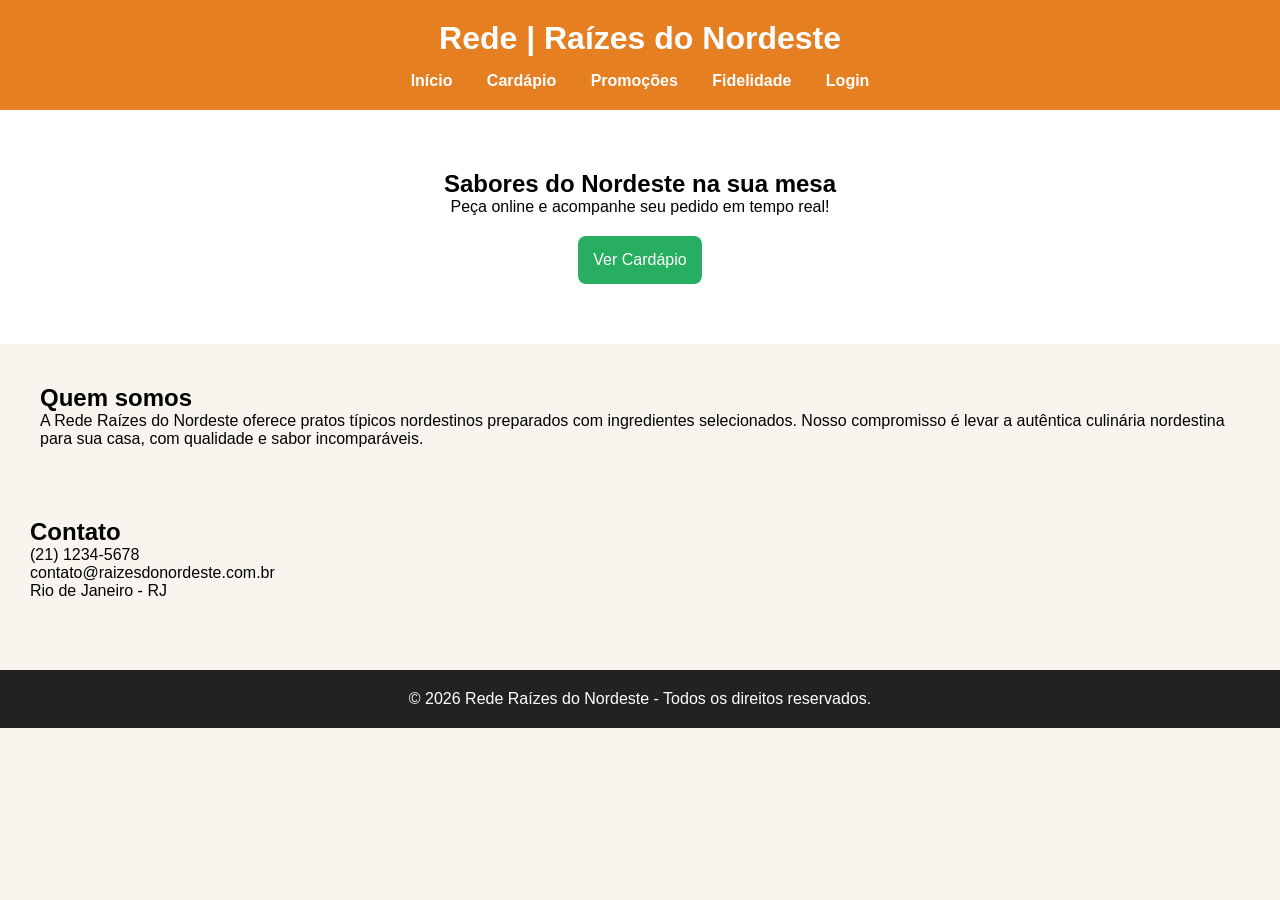
==== index.html @ 58572ade "Imagens" ====
<!DOCTYPE html>
<html lang="pt-br">
<head>
    <meta charset="UTF-8">
    <meta name="viewport" content="width=device-width, initial-scale=1.0">
    <link rel="stylesheet" href="css/style.css">
    <title>Rede | Raízes do Nordeste</title>
</head>
<body>
    <header>
        <h1>Rede | Raízes do Nordeste</h1>

        <nav>
            <a href="index.html">Início</a>
            <a href="cardapio.html">Cardápio</a>
            <a href="promocoes.html">Promoções</a>
            <a href="fidelidade.html">Fidelidade</a>
            <a href="login.html">Login</a>

        </nav>
    </header>

    <section class="banner">
        <h2>Sabores do Nordeste na sua mesa</h2>
        <p>Peça online e acompanhe seu pedido em tempo real!</p>

        <a class="botao" href="cardapio.html">Ver Cardápio</a>
    </section>

    <section class="sobre">
        <h2>Quem somos</h2>
        <p>
            A Rede Raízes do Nordeste oferece pratos típicos nordestinos
            preparados com ingredientes selecionados.
            Nosso compromisso é levar a autêntica culinária nordestina
            para sua casa, com qualidade e sabor incomparáveis.
        </p>
    </section>

    <section>
        <h2>Contato</h2>
        <p>(21) 1234-5678</p>
        <p>contato@raizesdonordeste.com.br</p>
        <p>Rio de Janeiro - RJ</p>
    </section>

<!--<footer>
        <label>
            <input type="checkbox">
            Li e concordo com a política de privacidade.
        </label>
    </footer>-->

    <footer>
    © 2026 Rede Raízes do Nordeste - Todos os direitos reservados.
    </footer>

    <!--<section>
        <h2>Nosso Cardápio</h2>
        <div id="produtos">

        </div>
    </section>

    <section>
        <h2>Carrinho</h2>
        <div id="carrinho">

        </div>
        <h3>Total: R$ <span id="total">0.00</span></h3>
    </section>

    <section>
        <h2>Promoções</h2>
        <div class="promocao">
            <h3>Combo Nordestino</h3>
            <p>20% OFF</p>
        </div>
    </section>

    <section>
        <h2>Programa de Fidelidade</h2>
        <p>Acumule pontos a cada pedido e troque por descontos!
            100 pontos = cupom de desconto.
        </p>
    </section>

    <section>
        <h2>Status do Pedido</h2>
        <h3 id="status">Em preparo</h3>
    </section>

    <footer>
        <label>
            <input type="checkbox">Aceito os termos de privacidade e LGPD.
        </label>
    </footer> -->

    <script src="js/script.js"></script>
    <script src="js/produtos.js"></script>
    <script src="js/carrinho.js"></script>
</body>
</html>
---- css/style.css ----
*{
    margin:0;
    padding:0;
    box-sizing:border-box;
}

body{
    font-family:Arial, sans-serif;
    background:#f8f5ef;
}

header{
    background:#e67e22;
    color:white;
    padding:20px;
}

header h1{
    text-align:center;
}

nav{
    margin-top:15px;
    text-align:center;
}

nav a{
    color:white;
    text-decoration:none;
    margin:15px;
    font-weight:bold;
}

section{
    padding:30px;
}

.banner{
    background:white;
    padding:40px;
    text-align:center;
}

#produtos{
    display:flex;
    flex-wrap:wrap;
    gap:20px;
    padding:30px;
}

.card{
    background:white;
    width:250px;
    border-radius:15px;
    overflow:hidden;
    box-shadow:0px 0px 15px rgba(0,0,0,.2);
    text-align:center;
    padding:20px;
    transition:.3s;
}

.card img{
    width:100%;
    height:180px;
    object-fit:cover;
    border-radius:10px;
}

.card:hover{
    transform:scale(1.05);
}

button{
    background:#27ae60;
    color:white;
    border:none;
    padding:10px;
    cursor:pointer;
}

.banner{
    text-align:center;
    padding:60px;
}

.botao{
    display:inline-block;
    background:#27ae60;
    color:white;
    text-decoration:none;
    padding:15px;
    margin-top:20px;
    border-radius:8px;
}

.sobre{
    padding:40px;
}

footer{
    background:#222;
    color:white;
    text-align:center;
    padding:20px;
    margin-top:40px;
}

input{
    width:300px;
    display:block;
    margin:15px auto;
    padding:15px;
}

button{
    padding:15px;
    background:#27ae60;
    color:white;
    border:none;
    border-radius:8px;
    cursor:pointer;
}

.promocao{
    background:white;
    margin:20px;
    padding:30px;
    border-radius:10px;
    box-shadow:0px 0px 10px gray;
}

@media(max-width:768px){

#produtos{
    flex-direction:column;
    align-items:center;
    justify-content:center;
}

header{
    text-align:center;
}

nav a{
    display:block;
    margin:15px;
}
}
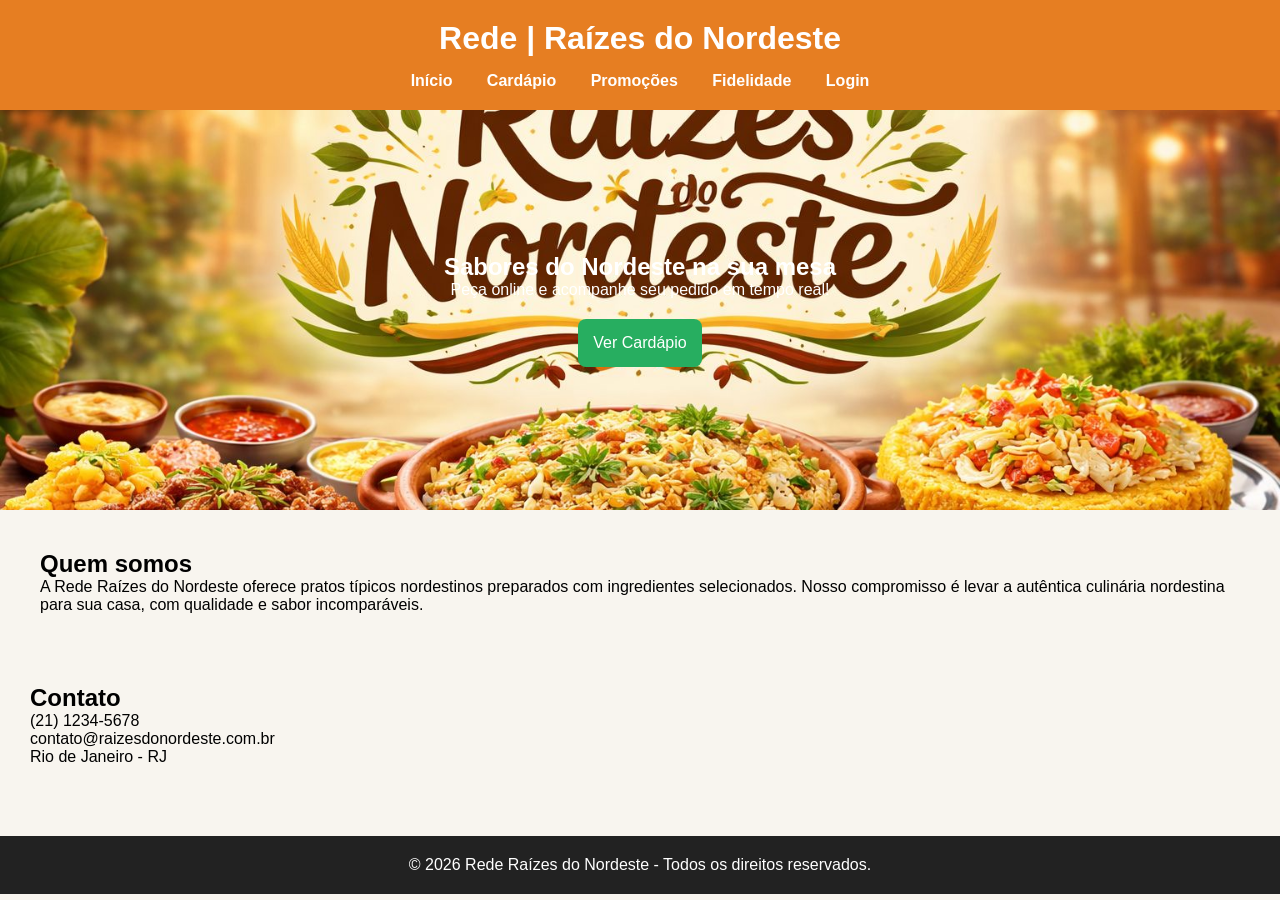
==== commit 58e95ea4: "visual" ====
--- a/index.html
+++ b/index.html
@@ -24,7 +24,7 @@
         <h2>Sabores do Nordeste na sua mesa</h2>
         <p>Peça online e acompanhe seu pedido em tempo real!</p>
 
-        <a class="botao" href="cardapio.html">Ver Cardápio</a>
+        <a href="cardapio.html" class="botao">Ver Cardápio</a>
     </section>
 
     <section class="sobre">
--- a/css/style.css
+++ b/css/style.css
@@ -56,7 +56,7 @@
     box-shadow:0px 0px 15px rgba(0,0,0,.2);
     text-align:center;
     padding:20px;
-    transition:.3s;
+    transition:.4s;
 }
 
 .card img{
@@ -68,19 +68,20 @@
 
 .card:hover{
     transform:scale(1.05);
-}
-
-button{
-    background:#27ae60;
-    color:white;
-    border:none;
-    padding:10px;
-    cursor:pointer;
+    transform:translateY(-10px);
 }
 
 .banner{
+    height:400px;
+    display:flex;
+    flex-direction:column;
+    justify-content:center;
+    align-items:center;
+    color:white;
     text-align:center;
-    padding:60px;
+    background-image:url("../img/banner.jpg");
+    background-size:cover;
+    background-position:center;
 }
 
 .botao{
@@ -119,6 +120,11 @@
     border:none;
     border-radius:8px;
     cursor:pointer;
+    transition:.3s;
+}
+
+button:hover{
+    background:#1e8449;
 }
 
 .promocao{
@@ -127,6 +133,7 @@
     padding:30px;
     border-radius:10px;
     box-shadow:0px 0px 10px gray;
+    border-left:10px solid orange;
 }
 
 @media(max-width:768px){
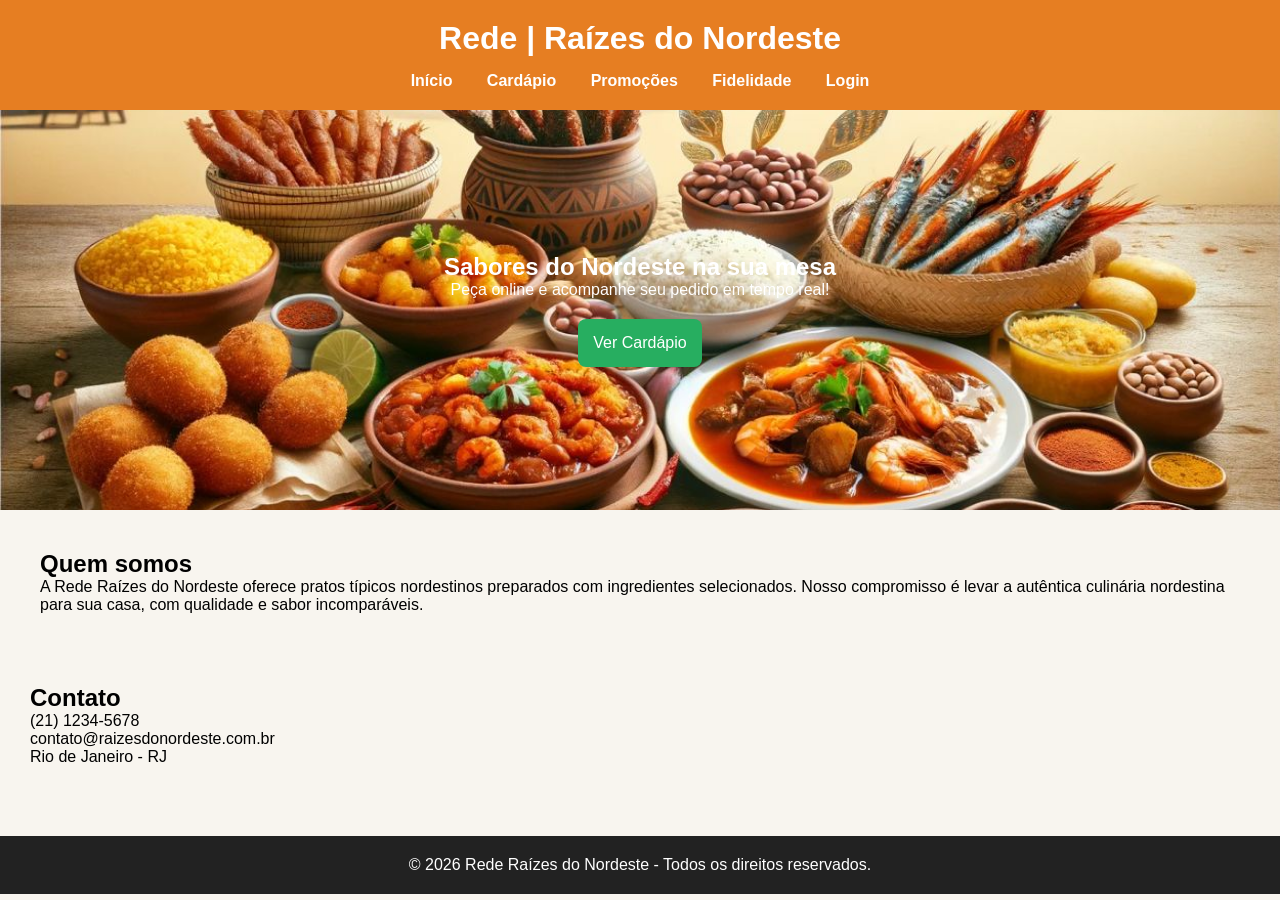
==== commit ac2281c4: "Requisitos" ====
--- a/index.html
+++ b/index.html
@@ -18,6 +18,9 @@
             <a href="login.html">Login</a>
 
         </nav>
+        <button id="menuMobile">
+            ☰
+        </button>
     </header>
 
     <section class="banner">
--- a/css/style.css
+++ b/css/style.css
@@ -35,12 +35,6 @@
     padding:30px;
 }
 
-.banner{
-    background:white;
-    padding:40px;
-    text-align:center;
-}
-
 #produtos{
     display:flex;
     flex-wrap:wrap;
@@ -72,12 +66,14 @@
 }
 
 .banner{
+    background:white;
+    padding:40px;
     height:400px;
     display:flex;
     flex-direction:column;
     justify-content:center;
     align-items:center;
-    color:white;
+    color:rgb(255, 255, 255);
     text-align:center;
     background-image:url("../img/banner.jpg");
     background-size:cover;
@@ -136,6 +132,17 @@
     border-left:10px solid orange;
 }
 
+.itemCarrinho{
+    background:white;
+    margin:15px 0;
+    padding:20px;
+    border-radius:10px;
+}
+
+#menuMobile{
+    display:none;
+}
+
 @media(max-width:768px){
 
 #produtos{
@@ -147,9 +154,18 @@
 header{
     text-align:center;
 }
-
 nav a{
     display:block;
     margin:15px;
 }
+#menuMobile{
+    display:block;
+}
+nav{
+    display:none;
+}
+nav.ativo{
+    display:block;
+}
+
 }
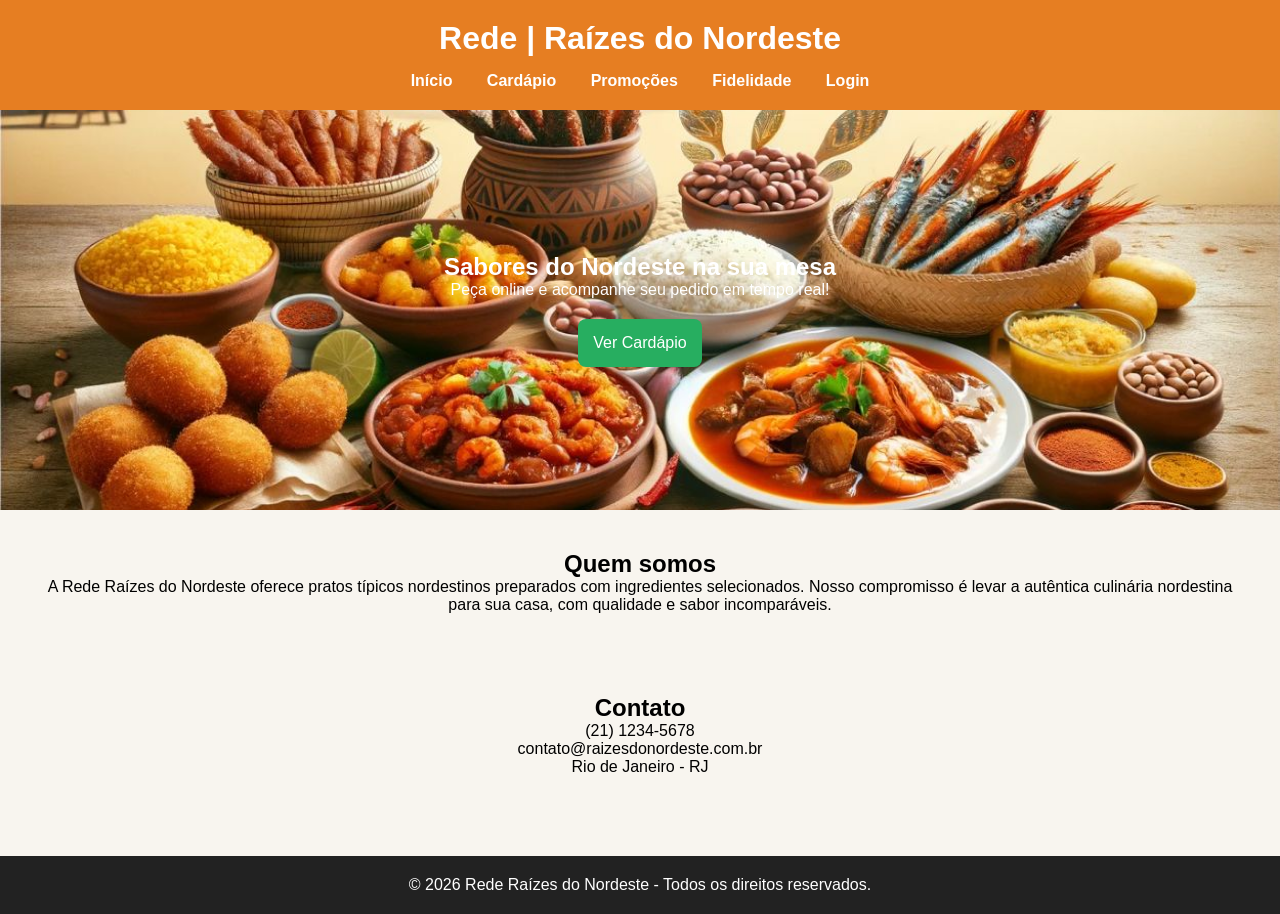
==== commit b12923d4: "botao VOLTAR" ====
--- a/index.html
+++ b/index.html
@@ -9,7 +9,9 @@
 <body>
     <header>
         <h1>Rede | Raízes do Nordeste</h1>
-
+        <button id="menuMobile">
+            ☰
+        </button>
         <nav>
             <a href="index.html">Início</a>
             <a href="cardapio.html">Cardápio</a>
@@ -18,9 +20,7 @@
             <a href="login.html">Login</a>
 
         </nav>
-        <button id="menuMobile">
-            ☰
-        </button>
+        
     </header>
 
     <section class="banner">
@@ -40,7 +40,7 @@
         </p>
     </section>
 
-    <section>
+    <section class="sobre">
         <h2>Contato</h2>
         <p>(21) 1234-5678</p>
         <p>contato@raizesdonordeste.com.br</p>
@@ -102,5 +102,6 @@
     <script src="js/script.js"></script>
     <script src="js/produtos.js"></script>
     <script src="js/carrinho.js"></script>
+    <script src="js/menu.js"></script>
 </body>
 </html>
--- a/css/style.css
+++ b/css/style.css
@@ -1,6 +1,6 @@
 *{
-    margin:0;
-    padding:0;
+    margin:0px;
+    padding:0px;
     box-sizing:border-box;
 }
 
@@ -92,6 +92,7 @@
 
 .sobre{
     padding:40px;
+    text-align: center;
 }
 
 footer{
@@ -103,10 +104,13 @@
 }
 
 input{
-    width:300px;
+    width:100%;
+    max-width:400px;
+    padding:15px;
+    margin:10px auto;
+    border:1px solid #ccc;
+    border-radius:10px;
     display:block;
-    margin:15px auto;
-    padding:15px;
 }
 
 button{
@@ -121,6 +125,7 @@
 
 button:hover{
     background:#1e8449;
+    transform:scale(1.05);
 }
 
 .promocao{
@@ -141,6 +146,10 @@
 
 #menuMobile{
     display:none;
+}
+
+.login{
+    text-align:center;
 }
 
 @media(max-width:768px){
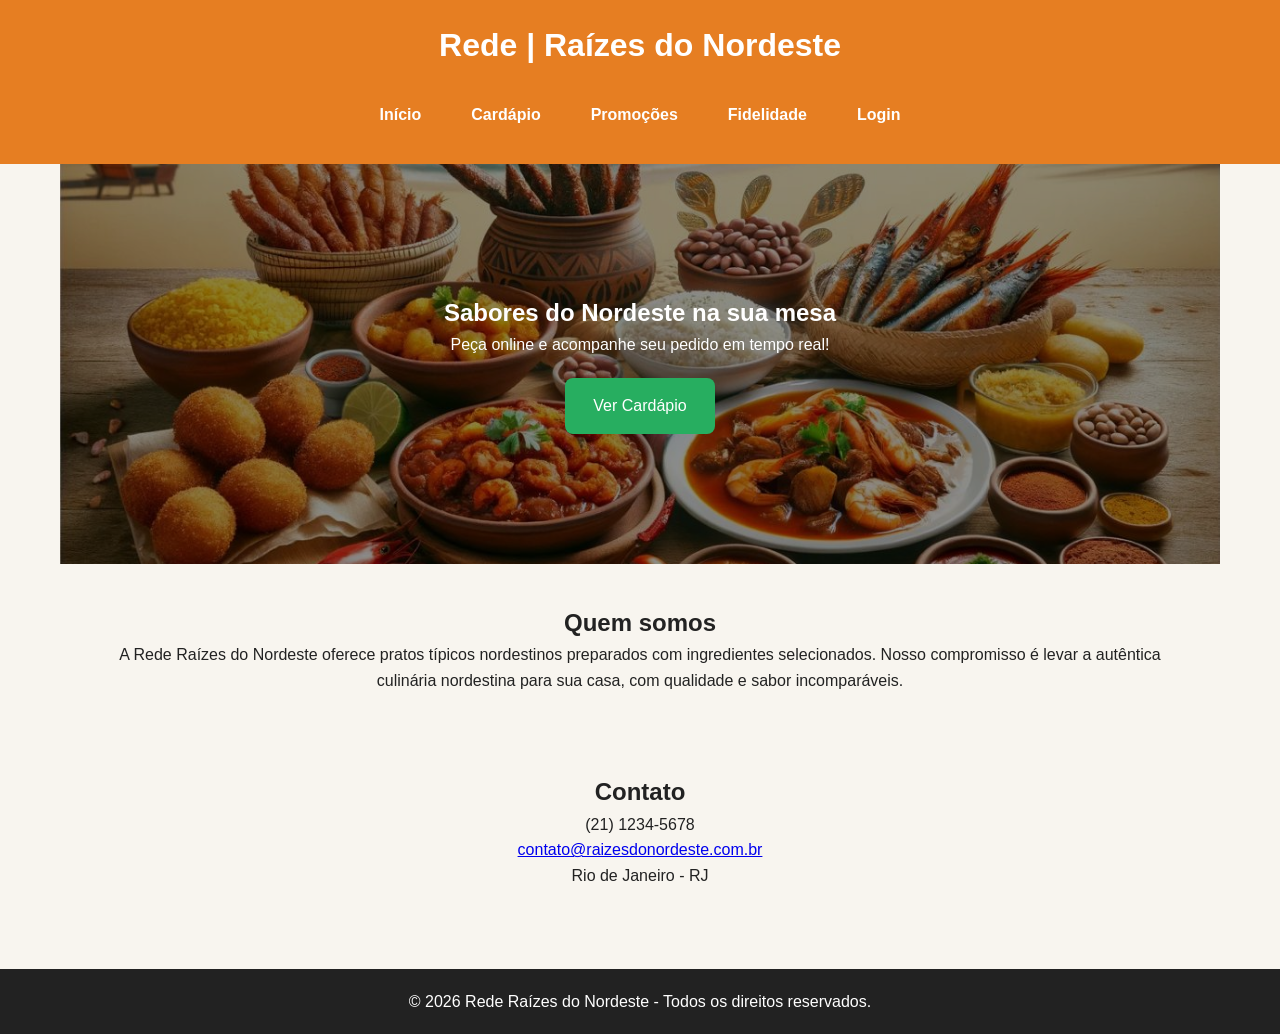
==== commit 11b13f46: "correçoes html e css" ====
--- a/index.html
+++ b/index.html
@@ -7,23 +7,21 @@
     <title>Rede | Raízes do Nordeste</title>
 </head>
 <body>
+    <a href="#main-content" class="skip-link">Ir para o conteúdo</a>
     <header>
         <h1>Rede | Raízes do Nordeste</h1>
-        <button id="menuMobile">
-            ☰
-        </button>
-        <nav>
+        <button type="button" id="menuMobile" aria-controls="site-navigation" aria-expanded="false" aria-label="Abrir menu">☰</button>
+        <nav id="site-navigation" aria-label="Menu principal">
             <a href="index.html">Início</a>
             <a href="cardapio.html">Cardápio</a>
             <a href="promocoes.html">Promoções</a>
             <a href="fidelidade.html">Fidelidade</a>
             <a href="login.html">Login</a>
-
         </nav>
-        
     </header>
 
-    <section class="banner">
+    <main id="main-content">
+        <section class="banner">
         <h2>Sabores do Nordeste na sua mesa</h2>
         <p>Peça online e acompanhe seu pedido em tempo real!</p>
 
@@ -43,19 +41,13 @@
     <section class="sobre">
         <h2>Contato</h2>
         <p>(21) 1234-5678</p>
-        <p>contato@raizesdonordeste.com.br</p>
+        <p><a href="mailto:contato@raizesdonordeste.com.br">contato@raizesdonordeste.com.br</a></p>
         <p>Rio de Janeiro - RJ</p>
     </section>
-
-<!--<footer>
-        <label>
-            <input type="checkbox">
-            Li e concordo com a política de privacidade.
-        </label>
-    </footer>-->
+</main>
 
     <footer>
-    © 2026 Rede Raízes do Nordeste - Todos os direitos reservados.
+        © 2026 Rede Raízes do Nordeste - Todos os direitos reservados.
     </footer>
 
     <!--<section>
@@ -99,8 +91,8 @@
         </label>
     </footer> -->
 
+    <script src="js/produtos.js"></script>
     <script src="js/script.js"></script>
-    <script src="js/produtos.js"></script>
     <script src="js/carrinho.js"></script>
     <script src="js/menu.js"></script>
 </body>
--- a/css/style.css
+++ b/css/style.css
@@ -7,28 +7,71 @@
 body{
     font-family:Arial, sans-serif;
     background:#f8f5ef;
+    color:#222;
+    line-height:1.6;
+}
+
+.skip-link{
+    position:absolute;
+    left:-9999px;
+    top:auto;
+    width:1px;
+    height:1px;
+    overflow:hidden;
+}
+
+.skip-link:focus,
+.skip-link:active{
+    position:static;
+    width:auto;
+    height:auto;
+    margin:16px;
+    padding:10px 20px;
+    background:#e67e22;
+    color:#fff;
+    text-decoration:none;
+    z-index:1000;
+}
+
+main{
+    max-width:1200px;
+    margin:0 auto;
+    padding:0 20px;
 }
 
 header{
     background:#e67e22;
     color:white;
     padding:20px;
-}
+} 
 
 header h1{
     text-align:center;
+    margin-bottom:10px;
 }
 
 nav{
     margin-top:15px;
     text-align:center;
+    display:flex;
+    justify-content:center;
+    flex-wrap:wrap;
+    gap:10px;
 }
 
 nav a{
     color:white;
     text-decoration:none;
-    margin:15px;
+    margin:8px;
     font-weight:bold;
+    padding:8px 12px;
+    border-radius:8px;
+}
+
+nav a:focus-visible,
+nav a:hover{
+    outline:3px solid rgba(255,255,255,0.8);
+    outline-offset:3px;
 }
 
 section{
@@ -44,13 +87,14 @@
 
 .card{
     background:white;
-    width:250px;
+    width:100%;
+    max-width:250px;
     border-radius:15px;
     overflow:hidden;
-    box-shadow:0px 0px 15px rgba(0,0,0,.2);
-    text-align:center;
-    padding:20px;
-    transition:.4s;
+    box-shadow:0px 0px 15px rgba(0,0,0,.15);
+    text-align:center;
+    padding:20px;
+    transition:transform .4s, box-shadow .4s;
 }
 
 .card img{
@@ -58,26 +102,40 @@
     height:180px;
     object-fit:cover;
     border-radius:10px;
+    display:block;
 }
 
 .card:hover{
-    transform:scale(1.05);
-    transform:translateY(-10px);
+    transform:translateY(-10px) scale(1.05);
+    box-shadow:0 15px 25px rgba(0,0,0,.2);
 }
 
 .banner{
-    background:white;
+    background:#232a34;
     padding:40px;
-    height:400px;
+    min-height:400px;
     display:flex;
     flex-direction:column;
     justify-content:center;
     align-items:center;
-    color:rgb(255, 255, 255);
+    color:white;
     text-align:center;
     background-image:url("../img/banner.jpg");
     background-size:cover;
     background-position:center;
+    position:relative;
+}
+
+.banner::before{
+    content:"";
+    position:absolute;
+    inset:0;
+    background:rgba(0,0,0,.45);
+}
+
+.banner *{
+    position:relative;
+    z-index:1;
 }
 
 .botao{
@@ -113,19 +171,34 @@
     display:block;
 }
 
-button{
+button,
+.botao{
     padding:15px;
+    min-width:150px;
     background:#27ae60;
     color:white;
     border:none;
     border-radius:8px;
     cursor:pointer;
     transition:.3s;
-}
-
-button:hover{
+    text-align:center;
+    display:inline-flex;
+    align-items:center;
+    justify-content:center;
+}
+
+button:hover,
+.botao:hover{
     background:#1e8449;
-    transform:scale(1.05);
+    transform:scale(1.03);
+}
+
+button:focus-visible,
+.botao:focus-visible,
+input:focus-visible,
+select:focus-visible{
+    outline:3px solid #f39c12;
+    outline-offset:3px;
 }
 
 .promocao{
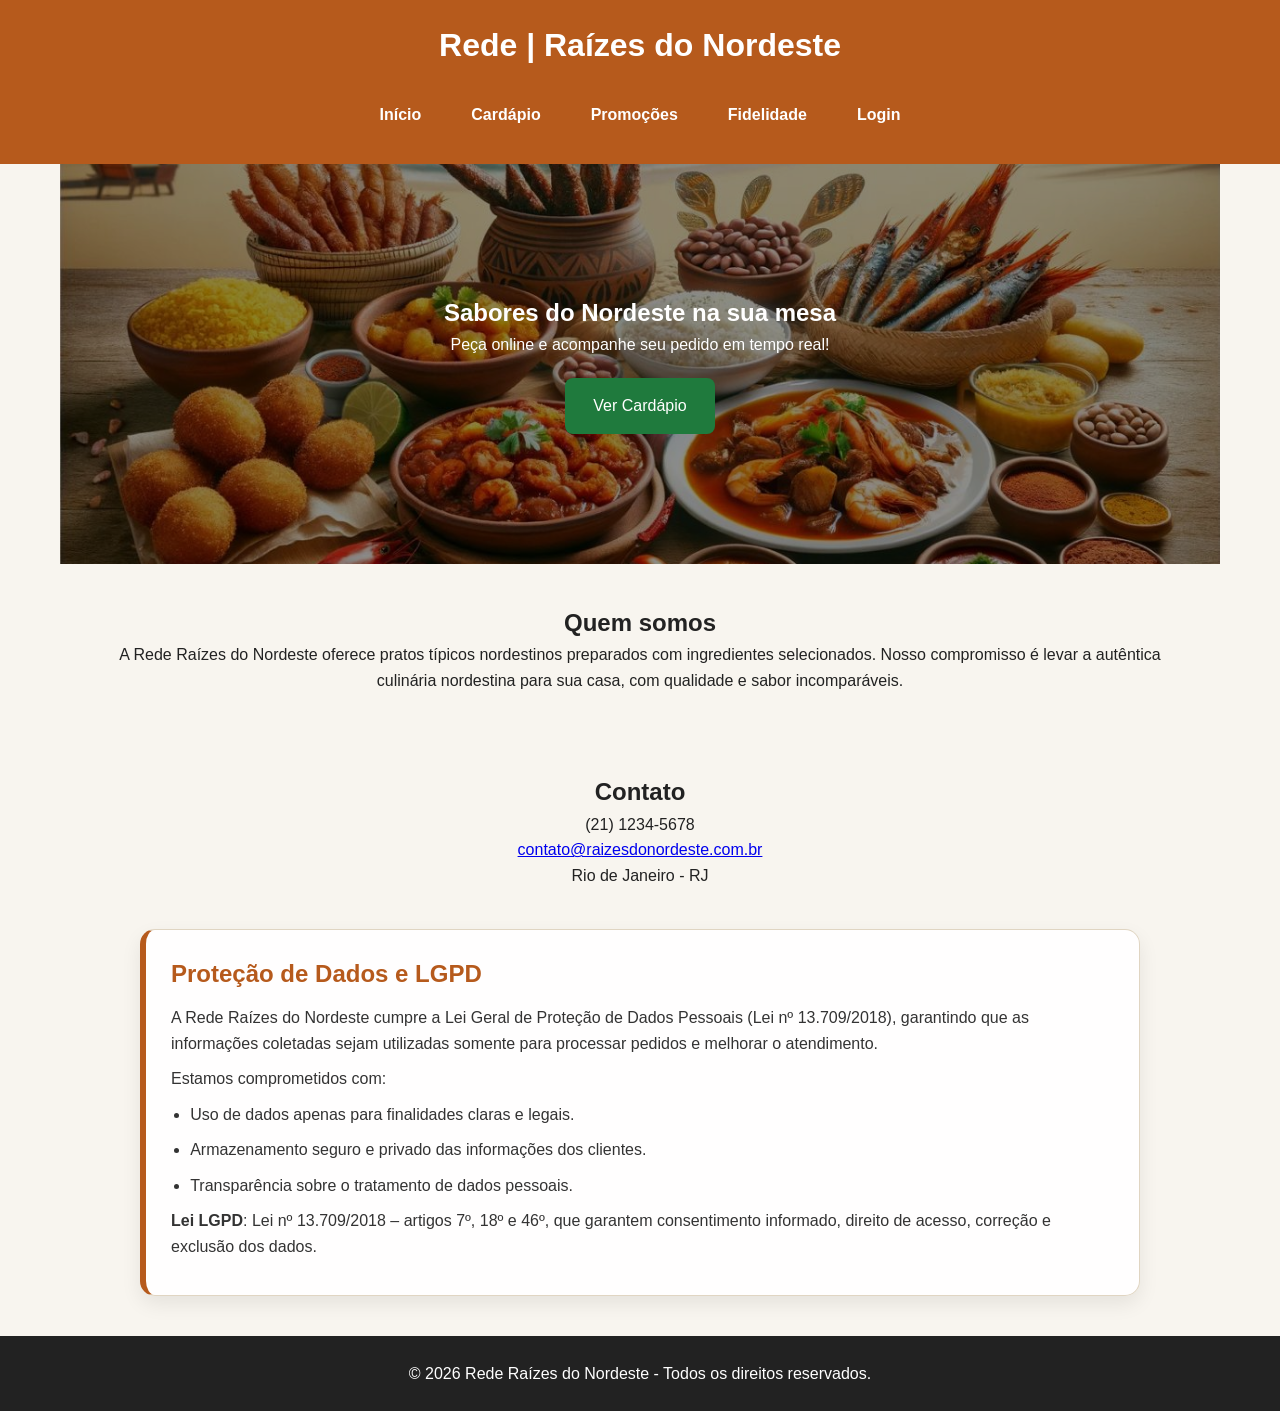
==== commit d47c994d: "correçoes, lgpd" ====
--- a/index.html
+++ b/index.html
@@ -43,6 +43,18 @@
         <p>(21) 1234-5678</p>
         <p><a href="mailto:contato@raizesdonordeste.com.br">contato@raizesdonordeste.com.br</a></p>
         <p>Rio de Janeiro - RJ</p>
+    </section>
+
+    <section class="lgpd-info" aria-label="Conformidade com a LGPD">
+        <h2>Proteção de Dados e LGPD</h2>
+        <p>A Rede Raízes do Nordeste cumpre a Lei Geral de Proteção de Dados Pessoais (Lei nº 13.709/2018), garantindo que as informações coletadas sejam utilizadas somente para processar pedidos e melhorar o atendimento.</p>
+        <p>Estamos comprometidos com:</p>
+        <ul>
+            <li>Uso de dados apenas para finalidades claras e legais.</li>
+            <li>Armazenamento seguro e privado das informações dos clientes.</li>
+            <li>Transparência sobre o tratamento de dados pessoais.</li>
+        </ul>
+        <p><strong>Lei LGPD</strong>: Lei nº 13.709/2018 – artigos 7º, 18º e 46º, que garantem consentimento informado, direito de acesso, correção e exclusão dos dados.</p>
     </section>
 </main>
 
--- a/css/style.css
+++ b/css/style.css
@@ -40,10 +40,10 @@
 }
 
 header{
-    background:#e67e22;
+    background:#b65a1c;
     color:white;
     padding:20px;
-} 
+}
 
 header h1{
     text-align:center;
@@ -157,8 +157,46 @@
     background:#222;
     color:white;
     text-align:center;
-    padding:20px;
+    padding:25px 20px;
     margin-top:40px;
+}
+
+footer p{
+    margin:8px 0;
+}
+
+footer .lgpd-note{
+    max-width:700px;
+    margin:0 auto;
+    font-size:0.9rem;
+    color:#d4d4d4;
+    line-height:1.5;
+}
+
+.lgpd-info{
+    background:rgba(255,255,255,0.95);
+    border:1px solid #e0d5c2;
+    border-left:6px solid #b65a1c;
+    padding:25px;
+    border-radius:15px;
+    box-shadow:0 8px 20px rgba(0,0,0,.08);
+    max-width:1000px;
+    margin:0 auto;
+}
+
+.lgpd-info h2{
+    color:#b65a1c;
+    margin-bottom:12px;
+}
+
+.lgpd-info p,
+.lgpd-info li{
+    color:#333;
+    margin-bottom:10px;
+}
+
+.lgpd-info ul{
+    margin-left:1.2rem;
 }
 
 input{
@@ -175,7 +213,7 @@
 .botao{
     padding:15px;
     min-width:150px;
-    background:#27ae60;
+    background:#1f7a3d;
     color:white;
     border:none;
     border-radius:8px;
@@ -189,7 +227,7 @@
 
 button:hover,
 .botao:hover{
-    background:#1e8449;
+    background:#196f3d;
     transform:scale(1.03);
 }
 
